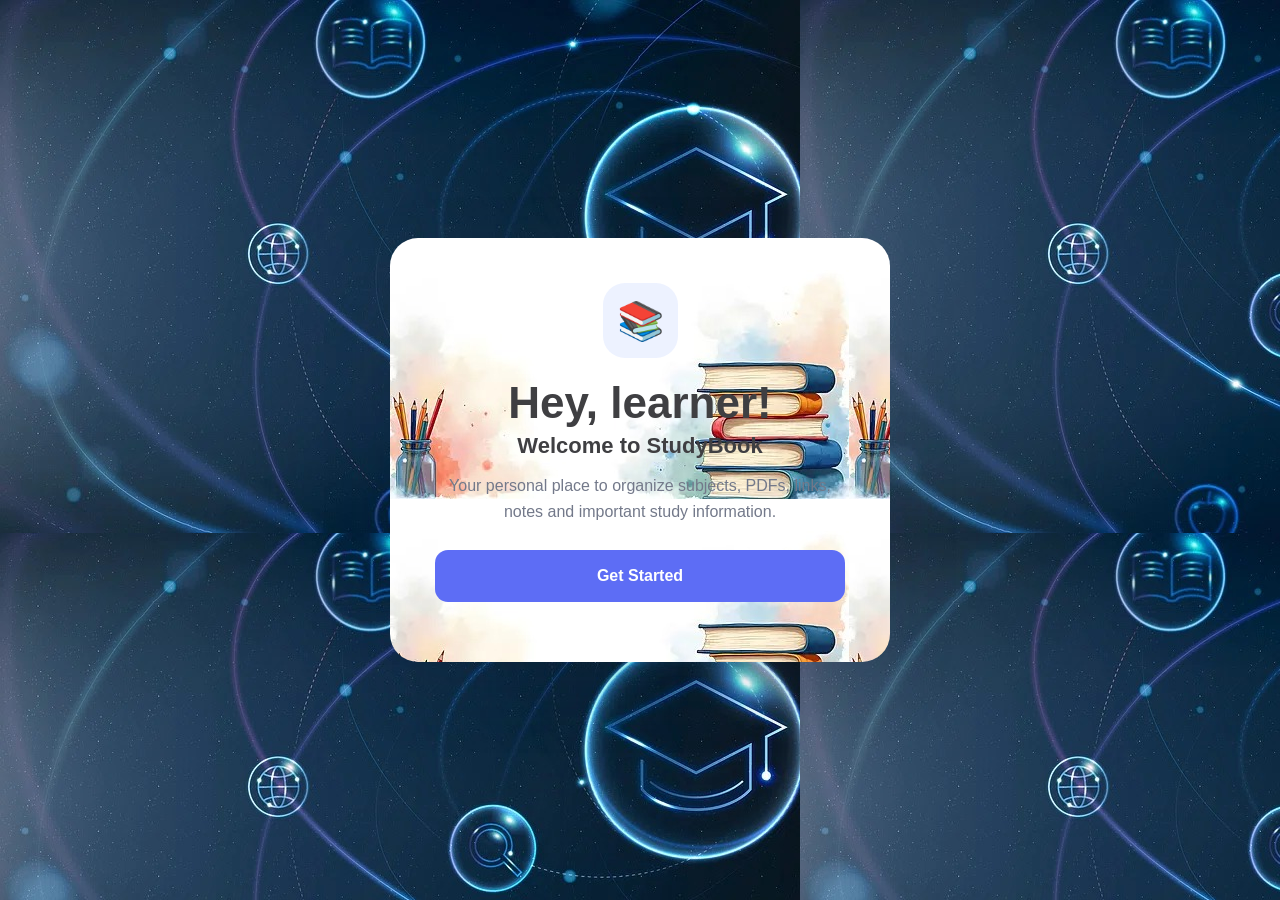
==== index.html @ 33973554 "Add files via upload" ====
<!DOCTYPE html>
<html lang="en">

<head>
    <meta charset="UTF-8">
    <meta name="viewport" content="width=device-width, initial-scale=1.0">

    <title>StudyBook</title>

    <link rel="stylesheet" href="index.css">
</head>

<body>

    <!-- =========================================================
         WELCOME SCREEN
         ========================================================= -->

    <section id="welcomeScreen" class="screen">

        <div class="welcome-card">

            <div class="welcome-logo">
                📚
            </div>

            <h1>Hey, learner!</h1>

            <h2>Welcome to StudyBook</h2>

            <p class="welcome-text">
                Your personal place to organize subjects,
                PDFs, links, notes and important study information.
            </p>

            <div id="newUserArea">

                <button class="primary-btn" onclick="createAccount()">
                    Get Started
                </button>

            </div>

            <p id="welcomeMessage" class="message"></p>

        </div>

    </section>


    <!-- =========================================================
         MAIN APPLICATION
         ========================================================= -->

    <section id="mainScreen" class="main-screen hidden">

        <!-- MOBILE TOP BAR -->

        <header class="mobile-header">

            <button
                class="mobile-menu-btn"
                onclick="toggleSidebar()">
                ☰
            </button>

            <div class="mobile-title">
                📚 StudyBook
            </div>

        </header>


        <!-- =====================================================
             SIDEBAR
             ===================================================== -->

        <aside id="sidebar" class="sidebar">

            <div class="sidebar-logo">
                <span>📚</span>
                <strong>StudyBook</strong>
            </div>

            <div class="sidebar-user">

                <div class="user-avatar">
                    👤
                </div>

            </div>


            <nav class="sidebar-menu">

                <button onclick="showDashboard()">
                    🏠
                    <span>Dashboard</span>
                </button>

                <button onclick="openAddSubject()">
                    ➕
                    <span>Add Subject</span>
                </button>

                <button onclick="openNotes()">
                    📝
                    <span>My Notes</span>
                </button>

                <button onclick="whatsappSearch()">
                    💬
                    <span>WhatsApp</span>
                </button>

                <button onclick="openSettings()">
                    ⚙️
                    <span>Settings</span>
                </button>

            </nav>


            <div class="sidebar-bottom">

                <button
                    class="exit-btn"
                    onclick="exitStudyBook()">
                    🚪
                    <span>Exit</span>
                </button>

            </div>

        </aside>


        <!-- =====================================================
             MAIN CONTENT
             ===================================================== -->

        <main class="content-area">

            <!-- TOP INFORMATION BAR -->

            <div class="topbar">

                <div class="student-heading">

                    <div class="student-photo">
                        👨‍🎓
                    </div>

                    <div>

                        <h2>
                            StudyBook
                        </h2>

                        <p>
                            Your study library
                        </p>

                    </div>

                </div>


                <div class="top-actions">

                    <button
                        class="info-top-btn"
                        onclick="openNotes()">
                        📝 Notes
                    </button>

                </div>

            </div>


            <!-- =================================================
                 DASHBOARD
                 ================================================= -->

            <div id="dashboardView">

                <div class="page-heading">

                    <div>

                        <p class="eyebrow">
                            YOUR DIGITAL LIBRARY
                        </p>

                        <h1>
                            My StudyBook
                        </h1>

                        <p>
                            Keep your subjects, PDFs, links and notes organized.
                        </p>

                    </div>

                    <button
                        class="add-subject-btn"
                        onclick="openAddSubject()">
                        + New Subject
                    </button>

                </div>


                <!-- QUICK SEARCH -->

                <div class="search-area">

                    <span>🔎</span>

                    <input
                        type="text"
                        id="subjectSearch"
                        placeholder="Search your subjects..."
                        oninput="searchSubjects()"
                    >

                </div>


                <!-- SUBJECT SHELF -->

                <section class="shelf-section">

                    <div class="section-title">

                        <h2>
                            📚 My Subjects
                        </h2>

                        <span id="subjectCount">
                            0 Subjects
                        </span>

                    </div>


                    <div
                        id="subjectShelf"
                        class="book-shelf">
                    </div>

                </section>


                <!-- EXTERNAL SEARCH -->

                <section class="external-search">

                    <div class="section-title">

                        <div>

                            <h2>
                                🔍 Find Study Materials
                            </h2>

                            <p>
                                Search Drive or WhatsApp for files and links.
                            </p>

                        </div>

                    </div>


                    <div class="external-buttons">

                        <button onclick="driveSearch()">

                            <span>📁</span>

                            Google Drive

                        </button>

                        <button onclick="localFileSearch()">

                            <span>📄</span>

                            Local PDF

                        </button>

                    </div>

                </section>

            </div>


            <!-- =================================================
                 SUBJECT VIEW
                 ================================================= -->

            <div id="subjectView" class="hidden">

                <div class="subject-view-header">

                    <button
                        class="back-btn"
                        onclick="showDashboard()">
                        ← Back
                    </button>

                    <div>

                        <p class="eyebrow">
                            STUDY MATERIAL
                        </p>

                        <h1 id="openedSubjectName">
                            Subject
                        </h1>

                        <p id="openedSubjectCode">
                            Course Code
                        </p>

                    </div>

                    <button
                        class="close-book-btn"
                        onclick="showDashboard()">
                        📕 Close Book
                    </button>

                </div>


                <div class="open-book">

                    <!-- LEFT PAGE -->

                    <div class="book-page">

                        <div class="book-page-title">
                            📚 Resources
                        </div>


                        <button
                            class="resource-option"
                            onclick="addPDF()">

                            📄

                            <span>

                                <strong>
                                    PDF
                                </strong>

                                <small>
                                    Add or search PDF
                                </small>

                            </span>

                        </button>


                        <button
                            class="resource-option"
                            onclick="addLink()">

                            🔗

                            <span>

                                <strong>
                                    Links
                                </strong>

                                <small>
                                    Save useful websites
                                </small>

                            </span>

                        </button>


                        <button
                            class="resource-option"
                            onclick="localFileSearch()">

                            📁

                            <span>

                                <strong>
                                    Local PDF
                                </strong>

                                <small>
                                    Find files on your device
                                </small>

                            </span>

                        </button>


                        <button
                            class="resource-option"
                            onclick="driveSearch()">

                            ☁️

                            <span>

                                <strong>
                                    Google Drive
                                </strong>

                                <small>
                                    Search Drive
                                </small>

                            </span>

                        </button>


                        <div
                            id="resourceList"
                            class="resource-list">
                        </div>

                    </div>


                    <!-- BOOK MIDDLE -->

                    <div class="book-spine">

                        <div>
                            STUDYBOOK
                        </div>

                    </div>


                    <!-- RIGHT PAGE -->

                    <div class="book-page">

                        <div class="book-page-title">
                            ⭐ Important
                        </div>


                        <button
                            class="resource-option"
                            onclick="addCT()">

                            📅

                            <span>

                                <strong>
                                    CT Dates
                                </strong>

                                <small>
                                    Class test dates
                                </small>

                            </span>

                        </button>


                        <button
                            class="resource-option"
                            onclick="addAssignment()">

                            📋

                            <span>

                                <strong>
                                    Assignments
                                </strong>

                                <small>
                                    Assignment deadlines
                                </small>

                            </span>

                        </button>


                        <button
                            class="resource-option"
                            onclick="addMidExam()">

                            📝

                            <span>

                                <strong>
                                    Mid Exam
                                </strong>

                                <small>
                                    Mid exam date
                                </small>

                            </span>

                        </button>


                        <button
                            class="resource-option"
                            onclick="addFinalExam()">

                            🎓

                            <span>

                                <strong>
                                    Final Exam
                                </strong>

                                <small>
                                    Final exam date
                                </small>

                            </span>

                        </button>


                        <button
                            class="resource-option"
                            onclick="addClue()">

                            💡

                            <span>

                                <strong>
                                    Clue
                                </strong>

                                <small>
                                    Important hints
                                </small>

                            </span>

                        </button>


                        <button
                            class="resource-option"
                            onclick="addAdvice()">

                            💬

                            <span>

                                <strong>
                                    Advice
                                </strong>

                                <small>
                                    Study advice
                                </small>

                            </span>

                        </button>


                        <div
                            id="importantList"
                            class="important-list">
                        </div>

                    </div>

                </div>


                <!-- SUBJECT NOTE -->

                <div class="subject-notes">

                    <div class="section-title">

                        <div>

                            <h2>
                                📝 Subject Notes
                            </h2>

                            <p>
                                Write anything important about this subject.
                            </p>

                        </div>

                        <button
                            onclick="saveSubjectNote()"
                            class="save-btn">
                            Save Note
                        </button>

                    </div>


                    <textarea
                        id="subjectNote"
                        placeholder="Write your notes here..."
                    ></textarea>

                </div>


                <!-- DELETE SUBJECT -->

                <div class="delete-subject-area">

                    <button
                        class="delete-subject-btn"
                        onclick="deleteCurrentSubject()">

                        🗑️ Delete This Subject

                    </button>

                </div>

            </div>

        </main>

    </section>


    <!-- =========================================================
         MODAL
         ========================================================= -->

    <div id="modal" class="modal hidden">

        <div class="modal-box">

            <button
                class="modal-close"
                onclick="closeModal()">
                ×
            </button>

            <div id="modalContent"></div>

        </div>

    </div>


    <script src="index.js"></script>

</body>

</html>
---- index.css ----
* {
    margin: 0;
    padding: 0;
    box-sizing: border-box;
}

html {
    scroll-behavior: smooth;
}

body {
    font-family:
        Arial,
        Helvetica,
        sans-serif;
    min-height: 100vh;
    color: #3f3f42;
    background: #f4f6fb;
}

.hidden {
    display: none !important;
}

#welcomeScreen {
    min-height: 100vh;
    display: flex;
    justify-content: center;
    align-items: center;
    padding: 30px;
    background:
        radial-gradient(
            circle at top left,
            #dce9ff,
            transparent 40%
        ),
        radial-gradient(
            circle at bottom right,
            #e9ddff,
            transparent 40%
        ),
        #f6f8ff;
    background-image: url("images/welcome_image.jpg");
}

.welcome-card {
    width: 100%;
    max-width: 500px;
    padding: 45px;
    border-radius: 28px;
    background-image: url("images/bg_image\ card4.jpg");
    box-shadow:
        0 25px 70px rgba(39, 48, 80, 0.15);
    text-align: center;
    backdrop-filter: blur(12px);
}

.welcome-logo {
    width: 75px;
    height: 75px;
    margin: auto;
    margin-bottom: 20px;
    display: flex;
    justify-content: center;
    align-items: center;
    font-size: 38px;
    border-radius: 22px;
    background: #edf2ff;
}

.welcome-card h1 {
    font-size: clamp(30px, 6vw, 44px);
    margin-bottom: 5px;
}

.welcome-card h2 {
    font-size: 22px;
    margin-bottom: 14px;
}

.welcome-text {
    color: #73798a;
    line-height: 1.6;
    margin-bottom: 25px;
}

.welcome-card input,
.welcome-card select {
    width: 100%;
    height: 52px;
    padding: 0 16px;
    margin-bottom: 12px;
    border: 1px solid #dfe3ed;
    border-radius: 13px;
    outline: none;
    font-size: 15px;
    background: #fafbfe;
    transition: 0.2s;
}

.welcome-card input:focus,
.welcome-card select:focus {
    border-color: #647cff;
    box-shadow:
        0 0 0 3px rgba(100, 124, 255, 0.1);
}

.primary-btn {
    width: 100%;
    height: 52px;
    border: none;
    border-radius: 13px;
    background: #5d6df5;
    color: white;
    font-size: 16px;
    font-weight: bold;
    cursor: pointer;
    transition: 0.2s;
}

.primary-btn:hover {
    background: #4d5de2;
    transform: translateY(-1px);
}

.google-btn {
    width: 100%;
    height: 52px;
    border: 1px solid #dfe3ed;
    border-radius: 13px;
    background: white;
    cursor: pointer;
    font-size: 15px;
    font-weight: bold;
    display: flex;
    justify-content: center;
    align-items: center;
    gap: 12px;
}

.google-icon {
    width: 25px;
    height: 25px;
    border-radius: 50%;
    display: flex;
    align-items: center;
    justify-content: center;
    font-weight: bold;
    color: #4285f4;
}

.divider {
    display: flex;
    align-items: center;
    gap: 10px;
    margin: 18px 0;
    color: #a0a5b4;
    font-size: 12px;
}

.divider::before,
.divider::after {
    content: "";
    height: 1px;
    flex: 1;
    background: #e4e6ed;
}

.text-btn {
    border: none;
    background: transparent;
    color: #596bf1;
    cursor: pointer;
    margin: 15px 0;
    font-weight: bold;
}

.danger-outline-btn {
    width: 100%;
    height: 48px;
    margin-top: 10px;
    border: 1px solid #e75a6b;
    border-radius: 12px;
    color: #d64255;
    background: transparent;
    cursor: pointer;
}

.message {
    margin-top: 15px;
    color: #d64a5d;
    font-size: 14px;
}

.small-text {
    font-size: 13px;
    color: #777d8d;
    margin-bottom: 20px;
    line-height: 1.5;
}

.back-avatar {
    font-size: 50px;
    margin-bottom: 10px;
}

.main-screen {
    min-height: 100vh;
    display: flex;
    background:
        radial-gradient(
            circle at 80% 0%,
            #e5eaff,
            transparent 35%
        ),
        #f5f7fc;
    background-image: url("images/main_bg\ card7.jpg");
}

.sidebar {
    width: 260px;
    min-width: 260px;
    min-height: 100vh;
    background: rgba(230, 227, 227, 0.94);
    border-right: 1px solid #e6e8ef;
    display: flex;
    flex-direction: column;
    padding: 25px 16px;
    position: sticky;
    top: 0;
    height: 100vh;
    z-index: 100;
}

.sidebar-logo {
    display: flex;
    align-items: center;
    gap: 10px;
    font-size: 21px;
    padding: 0 10px 25px;
}

.sidebar-logo span {
    font-size: 28px;
}

.sidebar-user {
    padding: 15px;
    background: #f4f6ff;
    border-radius: 15px;
    display: flex;
    align-items: center;
    gap: 12px;
    margin-bottom: 20px;
}

.user-avatar {
    width: 40px;
    height: 40px;
    border-radius: 50%;
    background: white;
    display: flex;
    justify-content: center;
    align-items: center;
}

.sidebar-user strong {
    display: block;
    font-size: 14px;
    margin-bottom: 3px;
}

.sidebar-user small {
    color: #7c8190;
    font-size: 11px;
}

.sidebar-menu {
    display: flex;
    flex-direction: column;
    gap: 5px;
}

.sidebar-menu button,
.exit-btn {
    width: 100%;
    border: none;
    background: transparent;
    padding: 13px 14px;
    border-radius: 12px;
    display: flex;
    align-items: center;
    gap: 13px;
    cursor: pointer;
    font-size: 14px;
    color: #5e6372;
    text-align: left;
    transition: 0.2s;
}

.sidebar-menu button:hover {
    background: #edf1ff;
    color: #4d5ee7;
}

.sidebar-bottom {
    margin-top: auto;
}

.exit-btn {
    color: #d14b5d;
    background: #fff1f3;
}

.exit-btn:hover {
    background: #ffe0e5;
}

.mobile-header {
    display: none;
}

.content-area {
    flex: 1;
    min-width: 0;
    padding: 25px 35px 50px;
    overflow: hidden;
}

.topbar {
    min-height: 70px;
    display: flex;
    justify-content: space-between;
    align-items: center;
    gap: 20px;
    margin-bottom: 35px;
}

.student-heading {
    display: flex;
    align-items: center;
    gap: 12px;
}

.student-photo {
    width: 48px;
    height: 48px;
    border-radius: 15px;
    display: flex;
    justify-content: center;
    align-items: center;
    background: white;
    box-shadow:
        0 8px 20px rgba(35, 43, 65, 0.08);
}

.student-heading h2 {
    font-size: 18px;
    margin-bottom: 4px;
    color: #181833;
}

.student-heading p {
    color: #222738;
    font-size: 13px;
}

.top-actions {
    display: flex;
    gap: 8px;
}

.info-top-btn {
    border: 1px solid #151924;
    background: white;
    padding: 10px 14px;
    border-radius: 10px;
    cursor: pointer;
    font-size: 13px;
}

.page-heading {
    display: flex;
    justify-content: space-between;
    align-items: center;
    gap: 20px;
    margin-bottom: 25px;
}

.eyebrow {
    font-size: 11px;
    font-weight: bold;
    letter-spacing: 2px;
    color: #6878ee;
    margin-bottom: 7px;
}

.page-heading h1 {
    font-size: clamp(30px, 4vw, 45px);
    margin-bottom: 8px;
    color: #161a27;
}

.page-heading p {
    color: #0e1320;
    line-height: 1.5;
}

.add-subject-btn {
    border: none;
    background: #5362e7;
    color: white;
    padding: 13px 20px;
    border-radius: 12px;
    font-weight: bold;
    cursor: pointer;
    white-space: nowrap;
}

.search-area {
    background: white;
    border: 1px solid #e5e8f0;
    border-radius: 15px;
    padding: 0 17px;
    height: 52px;
    display: flex;
    align-items: center;
    gap: 10px;
    margin-bottom: 35px;
    box-shadow:
        0 5px 20px rgba(40, 45, 65, 0.04);
}

.search-area input {
    border: none;
    outline: none;
    width: 100%;
    height: 100%;
    font-size: 14px;
}

.section-title {
    display: flex;
    justify-content: space-between;
    align-items: center;
    gap: 15px;
    margin-bottom: 20px;
}

.section-title h2 {
    font-size: 20px;
    margin-bottom: 4px;
    color: #0e1320;
}

.section-title p {
    color: #858a99;
    font-size: 13px;
}

.section-title > span {
    font-size: 12px;
    color: #23252e;
}

.book-shelf {
    display: grid;
    grid-template-columns:
        repeat(
            auto-fill,
            minmax(180px, 1fr)
        );
    gap: 22px;
    padding-bottom: 30px;
}

.book-wrapper {
    min-width: 0;
    position: relative;
}

.book {
    width: 100%;
    min-height: 250px;
    border-radius: 8px 15px 15px 8px;
    background:
        linear-gradient(
            90deg,
            #4d5bda 0%,
            #6474f5 7%,
            #6978f5 100%
        );
    color: white;
    padding: 25px 18px;
    box-shadow:
        8px 10px 0 #dfe2f2,
        12px 18px 25px rgba(35, 43, 75, 0.15);
    position: relative;
    overflow: hidden;
    transition:
        transform 0.25s,
        box-shadow 0.25s;
    cursor: pointer;
}

.book:hover {
    transform: translateY(-8px);
    box-shadow:
        8px 10px 0 #dfe2f2,
        12px 25px 35px rgba(35, 43, 75, 0.22);
}

.book::before {
    content: "";
    position: absolute;
    left: 12px;
    top: 0;
    bottom: 0;
    width: 2px;
    background: rgba(255, 255, 255, 0.25);
}

.book-title {
    writing-mode: horizontal-tb;
    transform: none;
    text-orientation: mixed;
    font-size: 21px;
    font-weight: bold;
    line-height: 1.3;
    margin-bottom: 15px;
    word-break: break-word;
}

.book-code {
    font-size: 12px;
    opacity: 0.8;
    margin-bottom: 20px;
}

.book-decoration {
    position: absolute;
    bottom: 15px;
    right: 15px;
    font-size: 55px;
    opacity: 0.12;
}

.book-open {
    position: absolute;
    left: 18px;
    bottom: 15px;
    font-size: 11px;
    font-weight: bold;
    background: rgba(255,255,255,0.15);
    padding: 7px 10px;
    border-radius: 7px;
}

.book-delete {
    position: absolute;
    top: 10px;
    right: 10px;
    border: none;
    width: 30px;
    height: 30px;
    border-radius: 8px;
    background: rgba(0,0,0,0.12);
    color: white;
    cursor: pointer;
    z-index: 3;
}

.empty-shelf {
    grid-column: 1 / -1;
    min-height: 250px;
    display: flex;
    flex-direction: column;
    justify-content: center;
    align-items: center;
    text-align: center;
    background: rgb(235, 234, 234);
    border: 2px dashed #dfe3ef;
    border-radius: 20px;
    padding: 30px;
    color: #343844;
}

.empty-shelf-icon {
    font-size: 50px;
    margin-bottom: 15px;
}

.external-search {
    margin-top: 20px;
    padding: 25px;
    background: white;
    border-radius: 20px;
    border: 1px solid #e6e8ef;
    box-shadow:
        0 8px 25px rgba(40, 45, 65, 0.04);
}

.external-buttons {
    display: grid;
    grid-template-columns:
        repeat(
            4,
            minmax(0, 1fr)
        );
    gap: 12px;
}

.external-buttons button {
    min-height: 80px;
    border: 1px solid #e3e6ef;
    background: #fafbfc;
    border-radius: 14px;
    cursor: pointer;
    font-weight: bold;
    color: #252831;
    transition: 0.2s;
}

.external-buttons button:hover {
    border-color: #6978ef;
    color: #5262e9;
    transform: translateY(-2px);
}

.external-buttons span {
    display: block;
    font-size: 24px;
    margin-bottom: 6px;
}

.subject-view-header {
    display: grid;
    grid-template-columns:
        auto 1fr auto;
    align-items: center;
    gap: 20px;
    margin-bottom: 25px;
}

.back-btn {
    border: 1px solid #dfe2eb;
    background: white;
    padding: 10px 15px;
    border-radius: 10px;
    cursor: pointer;
}

.subject-view-header h1 {
    font-size: clamp(28px, 4vw, 40px);
    margin-bottom: 5px;
}

.subject-view-header p {
    color: #20232e;
    font-size: 13px;
}

.close-book-btn {
    border: none;
    background: #5d6df5;
    color: white;
    padding: 12px 17px;
    border-radius: 10px;
    cursor: pointer;
    font-weight: bold;
}

.open-book {
    display: grid;
    grid-template-columns:
        minmax(0, 1fr)
        34px
        minmax(0, 1fr);
    min-height: 520px;
    background: #d5d0c4;
    padding: 15px;
    border-radius: 12px;
    box-shadow:
        0 20px 45px rgba(40, 40, 45, 0.15);
}

.book-page {
    background:
        repeating-linear-gradient(
            to bottom,
            #fffdf6 0px,
            #fffdf6 29px,
            #e6e2d7 30px
        );
    padding: 30px;
    min-width: 0;
    overflow: hidden;
}

.book-page:first-child {
    border-radius: 8px 0 0 8px;
}

.book-page:last-child {
    border-radius: 0 8px 8px 0;
}

.book-spine {
    background:
        linear-gradient(
            90deg,
            #c7c0b0,
            #ede7d8,
            #c3bbaa
        );
    display: flex;
    justify-content: center;
    align-items: center;
    writing-mode: vertical-rl;
    letter-spacing: 3px;
    font-size: 10px;
    color: #8a8172;
}

.book-page-title {
    font-size: 21px;
    font-weight: bold;
    margin-bottom: 20px;
    padding-bottom: 10px;
    border-bottom: 1px solid #d9d4c7;
}

.resource-option {
    width: 100%;
    display: flex;
    align-items: center;
    gap: 13px;
    border: none;
    background: rgba(255,255,255,0.65);
    padding: 12px;
    border-radius: 10px;
    margin-bottom: 9px;
    cursor: pointer;
    text-align: left;
    transition: 0.2s;
}

.resource-option:hover {
    background: white;
    transform: translateX(3px);
}

.resource-option > span {
    display: flex;
    flex-direction: column;
    min-width: 0;
}

.resource-option strong {
    font-size: 13px;
    color: #242730;
}

.resource-option small {
    color: #888477;
    margin-top: 2px;
    font-size: 10px;
}

.resource-list,
.important-list {
    margin-top: 15px;
}

.resource-item {
    padding: 11px;
    background: rgba(255,255,255,0.7);
    border-radius: 9px;
    margin-bottom: 8px;
    font-size: 12px;
    border-left: 3px solid #6978ee;
}

.resource-item strong {
    display: block;
    margin-bottom: 4px;
    word-break: break-word;
}

.resource-item a {
    color: #5265df;
    word-break: break-all;
}

.resource-delete {
    float: right;
    border: none;
    background: transparent;
    cursor: pointer;
    color: #c2404d;
}

.subject-notes {
    margin-top: 25px;
    background: white;
    border-radius: 20px;
    padding: 25px;
    border: 1px solid #e5e8f0;
}

.subject-notes textarea {
    width: 100%;
    min-height: 180px;
    resize: vertical;
    border: 1px solid #e1e4ed;
    border-radius: 12px;
    padding: 15px;
    outline: none;
    font-family: inherit;
    line-height: 1.6;
}

.subject-notes textarea:focus {
    border-color: #6474ef;
}

.save-btn {
    border: none;
    background: #5d6df5;
    color: white;
    padding: 10px 15px;
    border-radius: 9px;
    cursor: pointer;
}

.delete-subject-area {
    display: flex;
    justify-content: center;
    padding: 25px 0;
}

.delete-subject-btn {
    border: 1px solid #e45d6b;
    color: #d8495a;
    background: #fff5f6;
    padding: 11px 18px;
    border-radius: 10px;
    cursor: pointer;
    font-weight: bold;
}

.modal {
    position: fixed;
    inset: 0;
    background: rgba(20, 25, 40, 0.5);
    display: flex;
    align-items: center;
    justify-content: center;
    padding: 20px;
    z-index: 1000;
}

.modal-box {
    width: 100%;
    max-width: 500px;
    max-height: 90vh;
    overflow-y: auto;
    background: white;
    border-radius: 20px;
    padding: 30px;
    position: relative;
    box-shadow:
        0 25px 70px rgba(0,0,0,0.25);
}

.modal-close {
    position: absolute;
    right: 15px;
    top: 12px;
    width: 32px;
    height: 32px;
    border: none;
    background: #f1f2f6;
    border-radius: 50%;
    font-size: 20px;
    cursor: pointer;
}

.modal-box h2 {
    margin-bottom: 20px;
}

.modal-box input,
.modal-box textarea,
.modal-box select {
    width: 100%;
    padding: 12px;
    border: 1px solid #dfe2eb;
    border-radius: 10px;
    margin-bottom: 12px;
    outline: none;
    font-family: inherit;
}

.modal-box textarea {
    min-height: 130px;
    resize: vertical;
}

.modal-action {
    width: 100%;
    border: none;
    background: #5d6df5;
    color: white;
    padding: 13px;
    border-radius: 10px;
    cursor: pointer;
    font-weight: bold;
}

.modal-danger {
    width: 100%;
    border: none;
    background: #df5665;
    color: white;
    padding: 13px;
    border-radius: 10px;
    cursor: pointer;
    font-weight: bold;
    margin-top: 8px;
}

@media (max-width: 1000px) {

    .sidebar {
        width: 220px;
        min-width: 220px;
    }

    .content-area {
        padding: 22px;
    }

    .external-buttons {
        grid-template-columns:
            repeat(2, 1fr);
    }

    .book-shelf {
        grid-template-columns:
            repeat(
                auto-fill,
                minmax(160px, 1fr)
            );
    }
}

@media (max-width: 760px) {

    #welcomeScreen {
        padding: 15px;
        align-items: flex-start;
        padding-top: 30px;
        overflow-y: auto;
    }

    .welcome-card {
        padding: 30px 20px;
        border-radius: 22px;
    }

    .mobile-header {
        position: fixed;
        top: 0;
        left: 0;
        right: 0;
        height: 62px;
        display: flex;
        align-items: center;
        gap: 15px;
        padding: 0 15px;
        background: white;
        border-bottom: 1px solid #e5e7ed;
        z-index: 90;
    }

    .mobile-menu-btn {
        width: 40px;
        height: 40px;
        border: none;
        background: #f0f2ff;
        border-radius: 10px;
        font-size: 20px;
        cursor: pointer;
    }

    .mobile-title {
        font-weight: bold;
        font-size: 18px;
    }

    .sidebar {
        position: fixed;
        left: -280px;
        top: 0;
        bottom: 0;
        width: 270px;
        min-width: 270px;
        transition: 0.3s;
        box-shadow:
            10px 0 35px rgba(20, 25, 40, 0.15);
    }

    .sidebar.open {
        left: 0;
    }

    .main-screen {
        display: block;
    }

    .content-area {
        padding: 82px 15px 35px;
        width: 100%;
    }

    .topbar {
        margin-bottom: 25px;
    }

    .top-actions {
        display: none;
    }

    .page-heading {
        flex-direction: column;
        align-items: stretch;
    }

    .add-subject-btn {
        width: 100%;
    }

    .book-shelf {
        grid-template-columns:
            repeat(
                2,
                minmax(0, 1fr)
            );
        gap: 14px;
    }

    .book {
        min-height: 210px;
        padding: 20px 15px;
    }

    .book-title {
        font-size: 17px;
    }

    .book-code {
        font-size: 10px;
    }

    .external-search {
        padding: 18px;
    }

    .external-buttons {
        grid-template-columns:
            repeat(2, 1fr);
        gap: 8px;
    }

    .external-buttons button {
        min-height: 70px;
    }

    .subject-view-header {
        grid-template-columns:
            1fr;
        align-items: stretch;
    }

    .back-btn,
    .close-book-btn {
        width: 100%;
    }

    .open-book {
        grid-template-columns:
            1fr;
        padding: 8px;
    }

    .book-page {
        padding: 20px;
        border-radius: 8px !important;
    }

    .book-spine {
        display: none;
    }

    .subject-notes {
        padding: 18px;
    }
}

@media (max-width: 420px) {

    .book-shelf {
        grid-template-columns:
            1fr 1fr;
    }

    .book {
        min-height: 190px;
        padding: 17px 12px;
    }

    .book-title {
        font-size: 15px;
    }

    .book-open {
        left: 12px;
        bottom: 10px;
    }

    .book-decoration {
        font-size: 40px;
    }

    .external-buttons {
        grid-template-columns:
            1fr;
    }

    .student-heading h2 {
        font-size: 16px;
    }
}
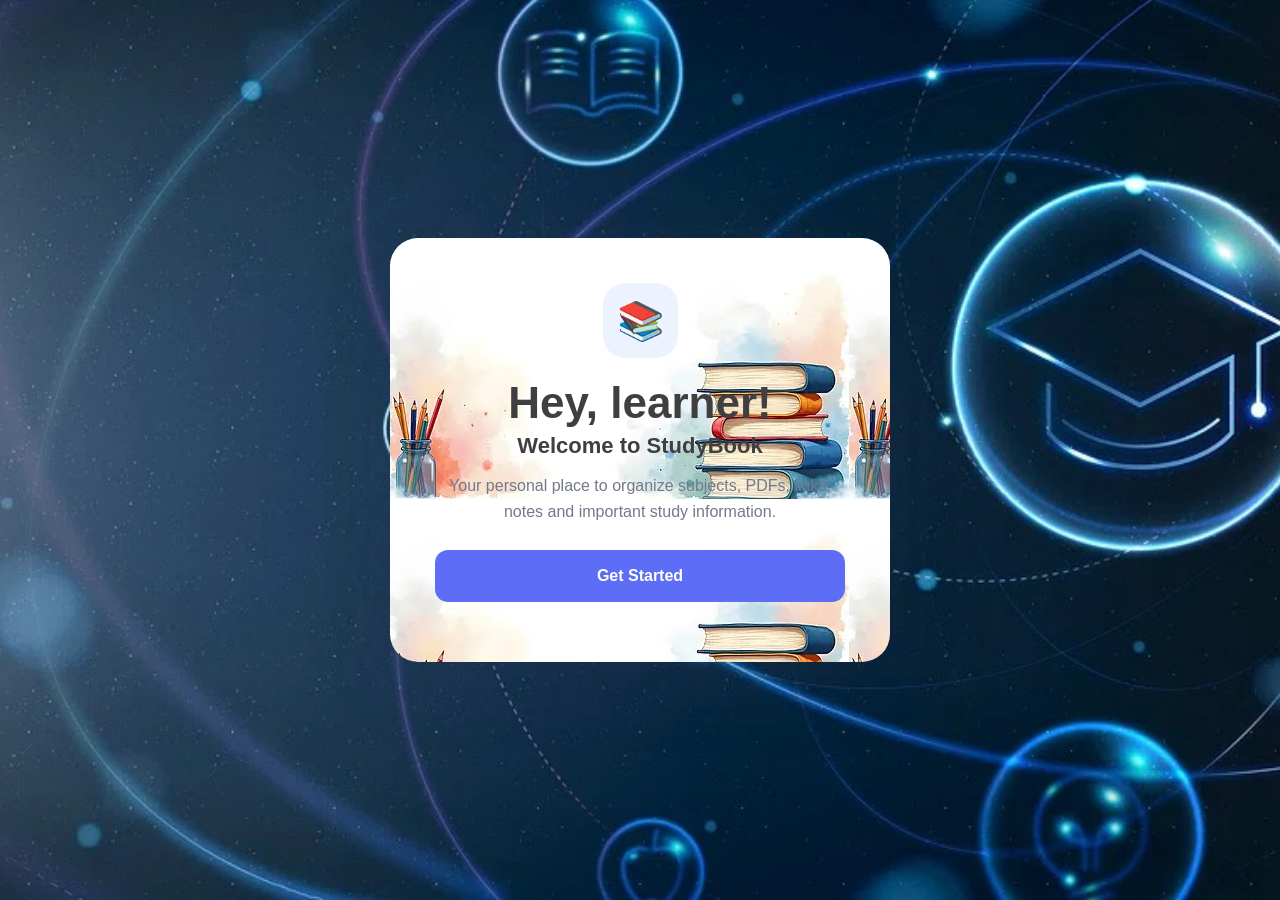
==== commit 38931d96: "Update index.html" ====
--- a/index.html
+++ b/index.html
@@ -80,6 +80,12 @@
             <div class="sidebar-logo">
                 <span>📚</span>
                 <strong>StudyBook</strong>
+                <button
+                    class="sidebar-back-btn"
+                    onclick="closeSidebarOnMobile()"
+                    aria-label="Close menu">
+                    ←
+                </button>
             </div>
 
             <div class="sidebar-user">
@@ -253,6 +259,41 @@
                 </section>
 
 
+                <!-- STUDY PLANNER -->
+
+                <section class="study-planner">
+
+                    <div class="section-title">
+                        <div>
+                            <h2>📅 Study Calendar & Notes</h2>
+                            <p>Save an important date and write a note for that day.</p>
+                        </div>
+                    </div>
+
+                    <div class="planner-form">
+                        <input
+                            type="date"
+                            id="plannerDate"
+                            aria-label="Important date">
+
+                        <input
+                            type="text"
+                            id="plannerNote"
+                            placeholder="Note of this day..."
+                            maxlength="200">
+
+                        <button
+                            class="planner-save-btn"
+                            onclick="saveStudyDay()">
+                            💾 Save Day
+                        </button>
+                    </div>
+
+                    <div id="studyDayList" class="study-day-list"></div>
+
+                </section>
+
+
                 <!-- EXTERNAL SEARCH -->
 
                 <section class="external-search">
@@ -329,11 +370,6 @@
 
                     </div>
 
-                    <button
-                        class="close-book-btn"
-                        onclick="showDashboard()">
-                        📕 Close Book
-                    </button>
 
                 </div>
 
@@ -647,6 +683,10 @@
                 </div>
 
             </div>
+
+            <footer class="studybook-footer">
+                Made by Nazmus Sakib Hira.
+            </footer>
 
         </main>
 
@@ -674,8 +714,9 @@
     </div>
 
 
+    <!-- PDF.js: used by the built-in mobile PDF reader -->
     <script src="index.js"></script>
 
 </body>
 
-</html>+</html>
--- a/index.css
+++ b/index.css
@@ -23,25 +23,21 @@
 }
 
 #welcomeScreen {
+    width: 100%;
     min-height: 100vh;
+    min-height: 100svh;
     display: flex;
     justify-content: center;
     align-items: center;
-    padding: 30px;
-    background:
-        radial-gradient(
-            circle at top left,
-            #dce9ff,
-            transparent 40%
-        ),
-        radial-gradient(
-            circle at bottom right,
-            #e9ddff,
-            transparent 40%
-        ),
-        #f6f8ff;
+    padding: clamp(16px, 4vw, 40px);
+    background-color: #f6f8ff;
     background-image: url("images/welcome_image.jpg");
-}
+    background-position: center center;
+    background-repeat: no-repeat;
+    background-size: cover;
+    overflow: auto;
+}
+
 
 .welcome-card {
     width: 100%;
@@ -503,6 +499,28 @@
     cursor: pointer;
 }
 
+/* =========================================================
+   SUBJECT BOOK COLORS
+   ========================================================= */
+.book-wrapper:nth-child(6n+1) .book {
+    background: linear-gradient(135deg, #4f46e5, #7c3aed);
+}
+.book-wrapper:nth-child(6n+2) .book {
+    background: linear-gradient(135deg, #0891b2, #2563eb);
+}
+.book-wrapper:nth-child(6n+3) .book {
+    background: linear-gradient(135deg, #059669, #0d9488);
+}
+.book-wrapper:nth-child(6n+4) .book {
+    background: linear-gradient(135deg, #ea580c, #e11d48);
+}
+.book-wrapper:nth-child(6n+5) .book {
+    background: linear-gradient(135deg, #db2777, #9333ea);
+}
+.book-wrapper:nth-child(6n) .book {
+    background: linear-gradient(135deg, #ca8a04, #d97706);
+}
+
 .book:hover {
     transform: translateY(-8px);
     box-shadow:
@@ -660,15 +678,6 @@
     font-size: 13px;
 }
 
-.close-book-btn {
-    border: none;
-    background: #5d6df5;
-    color: white;
-    padding: 12px 17px;
-    border-radius: 10px;
-    cursor: pointer;
-    font-weight: bold;
-}
 
 .open-book {
     display: grid;
@@ -958,14 +967,24 @@
 @media (max-width: 760px) {
 
     #welcomeScreen {
-        padding: 15px;
-        align-items: flex-start;
-        padding-top: 30px;
-        overflow-y: auto;
+        width: 100%;
+        min-height: 100vh;
+        min-height: 100svh;
+        height: auto;
+        box-sizing: border-box;
+        padding: 16px 12px;
+        align-items: center;
+        justify-content: center;
+        overflow: auto;
+        background-size: cover;
+        background-position: center;
     }
 
     .welcome-card {
-        padding: 30px 20px;
+        width: min(100%, 430px);
+        box-sizing: border-box;
+        padding: 28px 20px;
+        margin: auto;
         border-radius: 22px;
     }
 
@@ -1141,4 +1160,1411 @@
     .student-heading h2 {
         font-size: 16px;
     }
-}+}
+
+/* =========================================================
+   STUDY CALENDAR / NOTE OF THIS DAY
+   ========================================================= */
+
+.study-planner {
+    margin-top: 28px;
+    padding: 20px;
+    background: rgba(255,255,255,0.88);
+    border: 1px solid #e5e7ed;
+    border-radius: 16px;
+    box-shadow: 0 8px 25px rgba(20,25,40,0.06);
+}
+
+.planner-form {
+    display: grid;
+    grid-template-columns: 180px 1fr auto;
+    gap: 10px;
+    margin-top: 15px;
+}
+
+.planner-form input {
+    width: 100%;
+    box-sizing: border-box;
+    border: 1px solid #dfe3ee;
+    border-radius: 10px;
+    padding: 12px;
+    background: white;
+    font: inherit;
+}
+
+.planner-save-btn {
+    border: none;
+    border-radius: 10px;
+    padding: 12px 15px;
+    background: #5d6df5;
+    color: white;
+    font-weight: 700;
+    cursor: pointer;
+}
+
+.study-day-list {
+    margin-top: 12px;
+    display: grid;
+    gap: 8px;
+}
+
+.study-day-item {
+    display: flex;
+    align-items: center;
+    justify-content: space-between;
+    gap: 12px;
+    padding: 11px 12px;
+    border-radius: 11px;
+    background: #f7f8fc;
+}
+
+.study-day-info {
+    display: grid;
+    gap: 3px;
+    min-width: 0;
+}
+
+.study-day-info strong {
+    font-size: 13px;
+}
+
+.study-day-info span {
+    color: #666;
+    font-size: 12px;
+    overflow-wrap: anywhere;
+}
+
+.study-day-delete {
+    border: none;
+    background: transparent;
+    color: #c44;
+    font-size: 20px;
+    cursor: pointer;
+}
+
+.studybook-footer {
+    text-align: center;
+    padding: 20px 10px 8px;
+    color: #888;
+    font-size: 12px;
+}
+
+.sidebar-logo {
+    position: relative;
+}
+
+.sidebar-back-btn {
+    display: none;
+    margin-left: auto;
+    width: 36px;
+    height: 36px;
+    border: none;
+    border-radius: 9px;
+    background: #f0f2ff;
+    font-size: 21px;
+    cursor: pointer;
+}
+
+@media (max-width: 760px) {
+    .sidebar-back-btn {
+        display: block;
+    }
+
+    .planner-form {
+        grid-template-columns: 1fr;
+    }
+
+    .planner-save-btn {
+        width: 100%;
+    }
+
+    .study-planner {
+        padding: 15px;
+    }
+}
+
+/* =========================================================
+   STUDY CALENDAR / NOTE OF THIS DAY
+   ========================================================= */
+
+.study-planner {
+    margin-top: 28px;
+    padding: 20px;
+    background: rgba(255,255,255,0.88);
+    border: 1px solid #e5e7ed;
+    border-radius: 16px;
+    box-shadow: 0 8px 25px rgba(20,25,40,0.06);
+}
+
+.planner-form {
+    display: grid;
+    grid-template-columns: 180px 1fr auto;
+    gap: 10px;
+    margin-top: 15px;
+}
+
+.planner-form input {
+    width: 100%;
+    box-sizing: border-box;
+    border: 1px solid #dfe3ee;
+    border-radius: 10px;
+    padding: 12px;
+    background: white;
+    font: inherit;
+}
+
+.planner-save-btn {
+    border: none;
+    border-radius: 10px;
+    padding: 12px 15px;
+    background: #5d6df5;
+    color: white;
+    font-weight: 700;
+    cursor: pointer;
+}
+
+.study-day-list {
+    margin-top: 12px;
+    display: grid;
+    gap: 8px;
+}
+
+.study-day-item {
+    display: flex;
+    align-items: center;
+    justify-content: space-between;
+    gap: 12px;
+    padding: 11px 12px;
+    border-radius: 11px;
+    background: #f7f8fc;
+}
+
+.study-day-info {
+    display: grid;
+    gap: 3px;
+    min-width: 0;
+}
+
+.study-day-info strong { font-size: 13px; }
+.study-day-info span { color: #666; font-size: 12px; overflow-wrap: anywhere; }
+
+.study-day-delete {
+    border: none;
+    background: transparent;
+    color: #c44;
+    font-size: 20px;
+    cursor: pointer;
+}
+
+.studybook-footer {
+    text-align: center;
+    padding: 20px 10px 8px;
+    color: #888;
+    font-size: 12px;
+}
+
+.sidebar-logo { position: relative; }
+
+.sidebar-back-btn {
+    display: none;
+    margin-left: auto;
+    width: 36px;
+    height: 36px;
+    border: none;
+    border-radius: 9px;
+    background: #f0f2ff;
+    font-size: 21px;
+    cursor: pointer;
+}
+
+@media (max-width: 760px) {
+    .sidebar-back-btn { display: block; }
+    .planner-form { grid-template-columns: 1fr; }
+    .planner-save-btn { width: 100%; }
+    .study-planner { padding: 15px; }
+}
+
+.study-planner { margin-top:28px; padding:20px; background:rgba(255,255,255,.88); border:1px solid #e5e7ed; border-radius:16px; box-shadow:0 8px 25px rgba(20,25,40,.06); }
+.planner-form { display:grid; grid-template-columns:180px 1fr auto; gap:10px; margin-top:15px; }
+.planner-form input { width:100%; box-sizing:border-box; border:1px solid #dfe3ee; border-radius:10px; padding:12px; background:white; font:inherit; }
+.planner-save-btn { border:none; border-radius:10px; padding:12px 15px; background:#5d6df5; color:white; font-weight:700; cursor:pointer; }
+.study-day-list { margin-top:12px; display:grid; gap:8px; }
+.study-day-item { display:flex; align-items:center; justify-content:space-between; gap:12px; padding:11px 12px; border-radius:11px; background:#f7f8fc; }
+.study-day-info { display:grid; gap:3px; min-width:0; }
+.study-day-info strong { font-size:13px; }
+.study-day-info span { color:#666; font-size:12px; overflow-wrap:anywhere; }
+.study-day-delete { border:none; background:transparent; color:#c44; font-size:20px; cursor:pointer; }
+.studybook-footer { text-align:center; padding:20px 10px 8px; color:#888; font-size:12px; }
+.sidebar-logo { position:relative; }
+.sidebar-back-btn { display:none; margin-left:auto; width:36px; height:36px; border:none; border-radius:9px; background:#f0f2ff; font-size:21px; cursor:pointer; }
+@media (max-width:760px) { .sidebar-back-btn{display:block;} .planner-form{grid-template-columns:1fr;} .planner-save-btn{width:100%;} .study-planner{padding:15px;} }
+
+/* =========================================================
+   FULL-SCREEN PDF VIEWER
+   ========================================================= */
+.pdf-fullscreen-panel {
+    width: 100%;
+    height: 100%;
+    min-height: 85vh;
+    display: flex;
+    flex-direction: column;
+    box-sizing: border-box;
+}
+
+.pdf-toolbar {
+    flex: 0 0 auto;
+    display: flex;
+    align-items: center;
+    justify-content: space-between;
+    gap: 12px;
+    padding: 8px 0 12px;
+}
+
+.pdf-title {
+    min-width: 0;
+    overflow: hidden;
+    text-overflow: ellipsis;
+    white-space: nowrap;
+}
+
+.pdf-toolbar-actions {
+    display: flex;
+    align-items: center;
+    gap: 8px;
+    flex-wrap: wrap;
+    justify-content: flex-end;
+}
+
+.pdf-fullscreen-frame {
+    flex: 1 1 auto;
+    width: 100%;
+    min-height: 0;
+    height: calc(100vh - 100px);
+    border: 0;
+    border-radius: 10px;
+    background: #fff;
+}
+
+.pdf-mobile-actions {
+    flex: 1;
+    display: flex;
+    flex-direction: column;
+    justify-content: center;
+    gap: 14px;
+    max-width: 520px;
+    width: 100%;
+    margin: 0 auto;
+}
+
+.pdf-main-action {
+    width: 100%;
+    min-height: 52px;
+    font-size: 15px;
+}
+
+@media (max-width: 760px) {
+    .pdf-fullscreen-panel {
+        min-height: 100dvh;
+    }
+
+    .pdf-toolbar {
+        padding: 6px 0 10px;
+    }
+
+    .pdf-toolbar-actions .modal-action {
+        width: auto;
+    }
+
+    .pdf-fullscreen-frame {
+        height: calc(100dvh - 70px);
+        border-radius: 6px;
+    }
+}
+
+/* =========================================================
+   TRUE FULL-SCREEN PDF MODAL
+   ========================================================= */
+.modal.pdf-viewer-modal {
+    padding: 0;
+    background: #111827;
+    align-items: stretch;
+    justify-content: stretch;
+}
+
+.modal.pdf-viewer-modal .modal-box {
+    width: 100%;
+    max-width: none;
+    max-height: none;
+    height: 100dvh;
+    min-height: 100vh;
+    border-radius: 0;
+    padding: 14px;
+    overflow: hidden;
+    box-sizing: border-box;
+}
+
+.pdf-app-note {
+    margin: 0;
+    padding: 0 8px;
+    color: #6b7280;
+    font-size: 12px;
+    line-height: 1.55;
+    text-align: center;
+}
+
+@media (max-width:760px) {
+    .modal.pdf-viewer-modal .modal-box {
+        padding: 10px;
+    }
+
+    .pdf-fullscreen-panel {
+        min-height: calc(100dvh - 20px);
+    }
+}
+
+
+/* Mobile PDF.js reader */
+.mobile-pdf-reader {
+    flex: 1 1 auto;
+    min-height: 0;
+    overflow-y: auto;
+    overflow-x: hidden;
+    background: #e5e7eb;
+    padding: 8px;
+    -webkit-overflow-scrolling: touch;
+}
+.mobile-pdf-page {
+    width: fit-content;
+    max-width: 100%;
+    margin: 0 auto 14px;
+    background: white;
+    box-shadow: 0 2px 10px rgba(0,0,0,.16);
+}
+.mobile-pdf-page-number {
+    padding: 6px 8px;
+    background: #f8fafc;
+    color: #64748b;
+    font-size: 11px;
+    text-align: center;
+}
+.mobile-pdf-canvas {
+    display: block;
+    max-width: 100%;
+    height: auto;
+}
+.pdf-loading, .pdf-error {
+    min-height: 200px;
+    display: grid;
+    place-items: center;
+    align-content: center;
+    gap: 12px;
+    color: #475569;
+    text-align: center;
+    padding: 20px;
+}
+
+
+/* =========================================================
+   FINAL PDF VIEWER LAYOUT FIX
+   ========================================================= */
+.modal.pdf-viewer-modal {
+    position: fixed;
+    inset: 0;
+    width: 100%;
+    height: 100%;
+    min-height: 100%;
+    padding: 0;
+    margin: 0;
+    overflow: hidden;
+    align-items: stretch;
+    justify-content: stretch;
+    background: #111827;
+}
+
+.modal.pdf-viewer-modal .modal-box {
+    position: fixed;
+    inset: 0;
+    width: 100%;
+    height: 100%;
+    min-height: 100%;
+    max-width: none;
+    max-height: none;
+    margin: 0;
+    padding: 0;
+    border-radius: 0;
+    overflow: hidden;
+    display: flex;
+    flex-direction: column;
+    box-sizing: border-box;
+}
+
+.modal.pdf-viewer-modal .modal-close {
+    display: none;
+}
+
+.pdf-fullscreen-panel {
+    width: 100%;
+    height: 100%;
+    min-height: 0;
+    display: flex;
+    flex-direction: column;
+    overflow: hidden;
+    box-sizing: border-box;
+    padding: env(safe-area-inset-top) 10px env(safe-area-inset-bottom);
+}
+
+.pdf-toolbar {
+    flex: 0 0 auto;
+    min-height: 50px;
+    padding: 8px 0;
+    box-sizing: border-box;
+    background: #111827;
+    color: white;
+    z-index: 2;
+}
+
+.pdf-toolbar .modal-action,
+.pdf-toolbar .back-btn {
+    min-height: 38px;
+    white-space: nowrap;
+}
+
+.pdf-title {
+    color: white;
+}
+
+.mobile-pdf-reader {
+    flex: 1 1 auto;
+    min-height: 0;
+    height: auto;
+    overflow-y: auto;
+    overflow-x: hidden;
+    -webkit-overflow-scrolling: touch;
+    overscroll-behavior: contain;
+    background: #d1d5db;
+    padding: 10px 8px 24px;
+    box-sizing: border-box;
+}
+
+.mobile-pdf-page {
+    width: fit-content;
+    max-width: 100%;
+    margin: 0 auto 14px;
+    background: white;
+    box-shadow: 0 2px 10px rgba(0,0,0,.18);
+}
+
+.mobile-pdf-canvas {
+    display: block;
+    max-width: 100%;
+    height: auto;
+}
+
+@media (max-width: 760px) {
+    .pdf-toolbar {
+        flex-direction: column;
+        align-items: stretch;
+        gap: 7px;
+        padding: 7px 0;
+    }
+
+    .pdf-title {
+        display: block;
+        max-width: 100%;
+        padding: 0 4px;
+    }
+
+    .pdf-toolbar-actions {
+        width: 100%;
+        display: grid;
+        grid-template-columns: repeat(2, minmax(0, 1fr));
+        gap: 6px;
+    }
+
+    .pdf-toolbar-actions .modal-action,
+    .pdf-toolbar-actions .back-btn {
+        width: 100%;
+        min-width: 0;
+        font-size: 13px;
+        padding: 9px 7px;
+    }
+
+    .mobile-pdf-reader {
+        padding: 7px 4px 20px;
+    }
+}
+
+/* Desktop native PDF viewer: let the browser render the PDF without
+   PDF.js canvas work, which prevents large PDFs from freezing the PC. */
+.desktop-pdf-frame {
+    display: block;
+    width: 100%;
+    height: 100%;
+    min-height: 0;
+    border: 0;
+    background: #ffffff;
+    min-width: 100%;
+    box-sizing: border-box;
+}
+
+@media (min-width: 761px) {
+    .modal.pdf-viewer-modal .modal-box {
+        top: 0;
+        left: 0;
+        right: 0;
+        bottom: 0;
+        transform: none;
+    }
+
+    .pdf-fullscreen-panel {
+        padding: 0 6px;
+    }
+
+    .pdf-toolbar {
+        position: relative;
+        top: 0;
+        flex: 0 0 auto;
+    }
+
+    .mobile-pdf-reader {
+        position: relative;
+        top: 0;
+        flex: 1 1 auto;
+        min-height: 0;
+    }
+}
+
+/* =========================================================
+   FINAL FULL-SCREEN, WIDTH-FITTED PDF READER
+   ========================================================= */
+.modal.pdf-viewer-modal .modal-box {
+    width: 100vw !important;
+    height: 100dvh !important;
+    min-height: 100dvh !important;
+    max-width: none !important;
+    max-height: none !important;
+    padding: 0 !important;
+    margin: 0 !important;
+    border-radius: 0 !important;
+    overflow: hidden !important;
+}
+
+.pdf-fullscreen-panel {
+    width: 100%;
+    height: 100%;
+    min-height: 0;
+    display: flex;
+    flex-direction: column;
+    overflow: hidden;
+    background: #111827;
+    padding: env(safe-area-inset-top) 0 env(safe-area-inset-bottom);
+    box-sizing: border-box;
+}
+
+.pdf-toolbar {
+    flex: 0 0 auto;
+    width: 100%;
+    box-sizing: border-box;
+    padding: 9px 12px;
+    min-height: 54px;
+    position: relative;
+    top: 0;
+    z-index: 20;
+}
+
+.pdf-universal-reader {
+    flex: 1 1 auto !important;
+    min-height: 0 !important;
+    height: auto !important;
+    width: 100% !important;
+    overflow-y: auto !important;
+    overflow-x: hidden !important;
+    box-sizing: border-box;
+    padding: 18px 12px 40px !important;
+    background: #d1d5db;
+    -webkit-overflow-scrolling: touch;
+    overscroll-behavior: contain;
+}
+
+.pdf-lazy-page {
+    width: min(100%, 1100px) !important;
+    max-width: 1100px !important;
+    margin: 0 auto 18px !important;
+    background: #fff;
+    box-shadow: 0 2px 12px rgba(0,0,0,.18);
+    box-sizing: border-box;
+}
+
+.pdf-page-placeholder {
+    width: 100%;
+    background: #fff;
+}
+
+.mobile-pdf-canvas {
+    display: block !important;
+    width: 100% !important;
+    height: auto !important;
+    max-width: 100% !important;
+    background: #fff;
+}
+
+@media (min-width: 761px) {
+    .pdf-universal-reader {
+        padding: 24px 24px 50px !important;
+    }
+
+    .pdf-lazy-page {
+        width: min(100%, 1100px) !important;
+        max-width: 1100px !important;
+    }
+
+    .pdf-toolbar {
+        padding: 8px 16px;
+    }
+}
+
+@media (max-width: 760px) {
+    .pdf-toolbar {
+        padding: 7px 8px;
+    }
+
+    .pdf-universal-reader {
+        padding: 8px 3px 28px !important;
+    }
+
+    .pdf-lazy-page {
+        width: 100% !important;
+        max-width: 100% !important;
+        margin-bottom: 12px !important;
+    }
+}
+
+/* =========================================================
+   STABLE PDF READER - FINAL
+   Desktop uses native browser PDF rendering.
+   Mobile uses ONE PDF.js canvas at a time to prevent freezing.
+   ========================================================= */
+.pdf-fullscreen-panel {
+    width: 100%;
+    height: 100%;
+    min-height: 0;
+    display: flex;
+    flex-direction: column;
+    overflow: hidden;
+    box-sizing: border-box;
+    background: #111827;
+    padding: env(safe-area-inset-top) 0 env(safe-area-inset-bottom);
+}
+
+.pdf-toolbar {
+    flex: 0 0 auto;
+    min-height: 54px;
+    display: flex;
+    align-items: center;
+    gap: 10px;
+    padding: 8px 12px;
+    box-sizing: border-box;
+    background: #111827;
+    color: white;
+    z-index: 20;
+}
+
+.pdf-toolbar-actions {
+    display: flex;
+    align-items: center;
+    justify-content: flex-end;
+    gap: 7px;
+    margin-left: auto;
+    flex-wrap: wrap;
+}
+
+.pdf-page-indicator {
+    min-width: 58px;
+    text-align: center;
+    color: #fff;
+    font-size: 13px;
+    font-weight: 700;
+}
+
+.desktop-pdf-frame {
+    display: block;
+    flex: 1 1 auto;
+    width: 100%;
+    height: 100%;
+    min-height: 0;
+    border: 0;
+    background: #fff;
+}
+
+.pdf-single-page-reader {
+    flex: 1 1 auto;
+    min-height: 0;
+    width: 100%;
+    overflow: auto;
+    box-sizing: border-box;
+    padding: 12px;
+    background: #d1d5db;
+    -webkit-overflow-scrolling: touch;
+    overscroll-behavior: contain;
+    display: flex;
+    justify-content: center;
+    align-items: flex-start;
+}
+
+.single-pdf-canvas {
+    display: block;
+    max-width: 100%;
+    height: auto;
+    background: white;
+    box-shadow: 0 2px 12px rgba(0,0,0,.2);
+}
+
+.pdf-loading,
+.pdf-error {
+    width: min(92%, 520px);
+    margin: 30px auto;
+    padding: 28px 18px;
+    box-sizing: border-box;
+    border-radius: 14px;
+    background: #fff;
+    color: #475569;
+    text-align: center;
+    line-height: 1.6;
+}
+
+.pdf-error .modal-action {
+    margin: 6px;
+}
+
+@media (max-width:760px) {
+    .pdf-toolbar {
+        min-height: auto;
+        padding: 7px 8px;
+        flex-direction: column;
+        align-items: stretch;
+    }
+
+    .pdf-title {
+        width: 100%;
+        text-align: center;
+        box-sizing: border-box;
+    }
+
+    .pdf-toolbar-actions {
+        width: 100%;
+        display: grid;
+        grid-template-columns: 1fr 70px 1fr;
+        gap: 5px;
+        margin-left: 0;
+    }
+
+    .pdf-toolbar-actions .modal-action,
+    .pdf-toolbar-actions .back-btn {
+        width: 100%;
+        min-width: 0;
+        padding: 9px 5px;
+        font-size: 12px;
+    }
+
+    .pdf-single-page-reader {
+        padding: 8px 4px 20px;
+    }
+
+    .single-pdf-canvas {
+        max-width: calc(100vw - 8px);
+    }
+}
+
+
+/* Final PDF reader stability/layout */
+.modal.pdf-viewer-modal .modal-box {
+    padding: 0 !important;
+    width: min(1100px, 100vw) !important;
+    max-width: 100vw !important;
+    max-height: 100vh !important;
+    height: 100vh !important;
+    overflow: hidden !important;
+    margin: 0 !important;
+    border-radius: 0 !important;
+}
+.pdf-fullscreen-panel {
+    width: 100%;
+    height: 100%;
+    min-height: 100vh;
+    display: flex;
+    flex-direction: column;
+    overflow: hidden;
+}
+.pdf-fullscreen-panel .pdf-toolbar {
+    flex: 0 0 auto;
+    position: sticky;
+    top: 0;
+    z-index: 10;
+}
+.mobile-pdf-reader {
+    flex: 1 1 auto;
+    min-height: 0;
+    width: 100%;
+    overflow: auto;
+    -webkit-overflow-scrolling: touch;
+    background: #e9edf2;
+    padding: 12px;
+    box-sizing: border-box;
+}
+.single-pdf-canvas {
+    max-width: 100%;
+    box-shadow: 0 2px 12px rgba(0,0,0,.15);
+}
+@media (max-width: 760px) {
+    .modal.pdf-viewer-modal .modal-box {
+        width: 100vw !important;
+        height: 100dvh !important;
+        max-height: 100dvh !important;
+    }
+    .mobile-pdf-reader {
+        padding: 8px 6px 18px;
+    }
+}
+
+
+/* =========================================================
+   MOBILE PDF READER - FULL SCREEN / MESSENGER FRIENDLY
+   ========================================================= */
+
+.pdf-viewer-modal {
+    padding: 0 !important;
+    overflow: hidden !important;
+}
+
+.pdf-viewer-modal .modal-content {
+    width: 100vw !important;
+    max-width: none !important;
+    height: 100dvh !important;
+    max-height: none !important;
+    margin: 0 !important;
+    padding: 0 !important;
+    border-radius: 0 !important;
+    overflow: hidden !important;
+}
+
+.pdf-fullscreen-panel.mobile-reader-panel {
+    position: fixed;
+    inset: 0;
+    width: 100vw;
+    height: 100dvh;
+    min-height: 0;
+    display: flex;
+    flex-direction: column;
+    background: #eef2f7;
+    overflow: hidden;
+    z-index: 99999;
+}
+
+.mobile-pdf-topbar {
+    flex: 0 0 auto;
+    min-height: 54px;
+    display: flex !important;
+    align-items: center;
+    gap: 10px;
+    padding: max(8px, env(safe-area-inset-top)) 12px 8px;
+    background: #111827;
+    color: #fff;
+}
+
+.mobile-pdf-topbar .pdf-title {
+    min-width: 0;
+    flex: 1;
+    overflow: hidden;
+    white-space: nowrap;
+    text-overflow: ellipsis;
+    color: #fff;
+}
+
+.mobile-pdf-tools {
+    flex: 0 0 auto;
+    display: flex;
+    gap: 7px;
+    padding: 8px 10px;
+    overflow-x: auto;
+    background: #1f2937;
+    -webkit-overflow-scrolling: touch;
+}
+
+.mobile-pdf-tools .modal-action {
+    flex: 0 0 auto;
+    white-space: nowrap;
+    min-height: 40px;
+}
+
+.mobile-pdf-reader.pdf-single-page-reader {
+    flex: 1 1 auto;
+    min-height: 0;
+    width: 100%;
+    overflow: auto;
+    -webkit-overflow-scrolling: touch;
+    overscroll-behavior: contain;
+    padding: 10px;
+    box-sizing: border-box;
+    background: #dfe5ec;
+}
+
+.mobile-pdf-reader .single-pdf-canvas {
+    max-width: 100%;
+    height: auto !important;
+    box-shadow: 0 2px 12px rgba(0,0,0,.18);
+}
+
+.mobile-pdf-navigation {
+    flex: 0 0 auto;
+    display: flex;
+    align-items: center;
+    justify-content: center;
+    gap: 10px;
+    padding: 8px 10px max(8px, env(safe-area-inset-bottom));
+    background: #111827;
+}
+
+.mobile-pdf-navigation .modal-action {
+    min-height: 40px;
+}
+
+.mobile-pdf-navigation .pdf-page-indicator {
+    min-width: 65px;
+    text-align: center;
+    color: #fff;
+    font-weight: 700;
+}
+
+@media (max-width: 600px) {
+    .mobile-pdf-topbar {
+        min-height: 50px;
+    }
+
+    .mobile-pdf-topbar .back-btn {
+        flex: 0 0 auto;
+        min-height: 40px;
+    }
+
+    .mobile-pdf-tools {
+        scrollbar-width: none;
+    }
+
+    .mobile-pdf-tools::-webkit-scrollbar {
+        display: none;
+    }
+
+    .mobile-pdf-reader.pdf-single-page-reader {
+        padding: 6px;
+    }
+
+    .mobile-pdf-navigation {
+        gap: 6px;
+    }
+
+    .mobile-pdf-navigation .modal-action {
+        padding: 9px 10px;
+    }
+}
+
+
+/* =========================================================
+   FINAL MOBILE WELCOME + PDF READING POLISH
+   ========================================================= */
+@media (max-width: 760px) {
+    html, body {
+        min-height: 100%;
+        min-height: 100svh;
+    }
+
+    #welcomeScreen {
+        height: 100svh;
+        min-height: 100svh;
+        max-height: 100svh;
+        padding: 12px 14px;
+        display: flex;
+        align-items: center;
+        justify-content: center;
+        overflow: hidden;
+    }
+
+    .welcome-card {
+        width: min(100%, 430px);
+        max-height: calc(100svh - 24px);
+        margin: 0 auto;
+        padding: 24px 18px;
+        overflow-y: auto;
+        overscroll-behavior: contain;
+        -webkit-overflow-scrolling: touch;
+    }
+
+    .welcome-logo {
+        width: 64px;
+        height: 64px;
+        margin-bottom: 14px;
+        font-size: 32px;
+    }
+
+    .welcome-card h1 {
+        font-size: clamp(28px, 8vw, 38px);
+    }
+
+    .welcome-card h2 {
+        font-size: 20px;
+    }
+
+    .welcome-text {
+        margin-bottom: 18px;
+    }
+
+    .modal.pdf-viewer-modal .modal-box {
+        width: 100vw !important;
+        height: 100svh !important;
+        min-height: 100svh !important;
+        max-height: 100svh !important;
+    }
+
+    .mobile-reader-panel {
+        height: 100%;
+        min-height: 0;
+    }
+
+    .mobile-pdf-tools {
+        display: grid;
+        grid-template-columns: 1fr;
+        gap: 7px;
+        flex: 0 0 auto;
+        padding: 7px 8px;
+        background: #111827;
+    }
+
+    .mobile-pdf-tools .modal-action {
+        min-height: 42px;
+        padding: 10px 12px;
+    }
+
+    .mobile-pdf-reader {
+        flex: 1 1 auto !important;
+        min-height: 0 !important;
+        width: 100% !important;
+        padding: 8px 0 18px !important;
+        overflow: auto !important;
+        background: #d1d5db;
+    }
+
+    .single-pdf-canvas {
+        width: 100% !important;
+        max-width: 100% !important;
+        height: auto !important;
+        margin: 0 auto !important;
+    }
+
+    .mobile-pdf-navigation {
+        flex: 0 0 auto;
+        min-height: 50px;
+        padding: 6px 8px calc(6px + env(safe-area-inset-bottom));
+        display: grid !important;
+        grid-template-columns: 1fr auto 1fr;
+        gap: 7px;
+        align-items: center;
+        background: #111827;
+    }
+
+    .mobile-pdf-navigation .modal-action {
+        min-height: 40px;
+        padding: 8px;
+    }
+
+    .pdf-page-indicator {
+        color: #fff;
+        font-size: 13px;
+        white-space: nowrap;
+    }
+
+    .pdf-app-note {
+        margin: 0;
+        padding: 7px 10px calc(7px + env(safe-area-inset-bottom));
+        background: #111827;
+        color: #cbd5e1;
+        font-size: 11px;
+        text-align: center;
+    }
+}
+
+/* Keep desktop PDF iframe genuinely edge-to-edge. */
+@media (min-width: 761px) {
+    .modal.pdf-viewer-modal .modal-box {
+        width: 100vw !important;
+        height: 100vh !important;
+        max-width: 100vw !important;
+        max-height: 100vh !important;
+    }
+
+    .pdf-fullscreen-panel.native-pdf-panel {
+        width: 100vw !important;
+        height: 100vh !important;
+        padding: 0 !important;
+        margin: 0 !important;
+    }
+
+    .native-pdf-panel .pdf-toolbar {
+        width: 100vw;
+    }
+
+    .native-pdf-panel .desktop-pdf-frame {
+        width: 100vw !important;
+        height: calc(100vh - 54px) !important;
+        min-height: 0 !important;
+        margin: 0 !important;
+        padding: 0 !important;
+    }
+}
+
+/* =========================================================
+   FLEXIBLE WELCOME SCREEN - ALL DEVICES
+   No fixed vh/svh/dvh height. The page grows naturally
+   with the content and adapts to every screen size.
+   ========================================================= */
+#welcomeScreen {
+    height: auto !important;
+    min-height: 0 !important;
+    max-height: none !important;
+    overflow: visible !important;
+    padding: clamp(24px, 6vw, 56px) clamp(14px, 4vw, 40px) !important;
+    align-items: center;
+    justify-content: center;
+}
+
+.welcome-card {
+    width: min(100%, 500px);
+    max-height: none !important;
+    overflow: visible !important;
+    margin: 0 auto;
+    padding: clamp(22px, 5vw, 45px);
+}
+
+@media (max-width: 760px) {
+    #welcomeScreen {
+        height: auto !important;
+        min-height: 0 !important;
+        max-height: none !important;
+        overflow: visible !important;
+        padding: clamp(20px, 7vw, 36px) 14px !important;
+        align-items: flex-start;
+    }
+
+    .welcome-card {
+        width: min(100%, 430px);
+        max-height: none !important;
+        overflow: visible !important;
+        padding: clamp(20px, 6vw, 30px) clamp(16px, 5vw, 24px);
+    }
+}
+
+@media (max-width: 380px) {
+    #welcomeScreen {
+        padding: 18px 10px !important;
+    }
+
+    .welcome-card {
+        padding: 18px 14px;
+        border-radius: 22px;
+    }
+
+    .welcome-logo {
+        width: 58px;
+        height: 58px;
+        margin-bottom: 10px;
+        font-size: 28px;
+    }
+}
+
+/* =========================================================
+   WELCOME PAGE - CONTENT HEIGHT / FULLY RESPONSIVE
+   ========================================================= */
+html, body {
+    min-height: 100%;
+    height: auto;
+}
+
+#welcomeScreen {
+    min-height: 0 !important;
+    height: auto !important;
+    width: 100%;
+    display: flex;
+    align-items: center;
+    justify-content: center;
+    padding: clamp(18px, 4vw, 40px) clamp(14px, 4vw, 40px) !important;
+    box-sizing: border-box;
+}
+
+.welcome-card {
+    width: min(100%, 500px);
+    max-width: 500px;
+    height: auto !important;
+    min-height: 0 !important;
+    margin: 0 auto !important;
+    padding: clamp(24px, 5vw, 45px);
+    box-sizing: border-box;
+}
+
+@media (max-width: 760px) {
+    #welcomeScreen {
+        min-height: 0 !important;
+        height: auto !important;
+        align-items: flex-start;
+        justify-content: center;
+        padding: 20px 14px 24px !important;
+        overflow: visible !important;
+    }
+
+    .welcome-card {
+        width: 100%;
+        max-width: 430px;
+        padding: 26px 20px;
+        margin: 0 auto !important;
+    }
+}
+
+@media (max-width: 380px) {
+    #welcomeScreen {
+        padding: 14px 10px 18px !important;
+    }
+
+    .welcome-card {
+        padding: 22px 16px;
+        border-radius: 20px;
+    }
+}
+
+@media (min-width: 761px) {
+    #welcomeScreen {
+        padding: 30px 24px 32px !important;
+    }
+}
+
+
+/* Final responsive welcome-screen sizing */
+#welcomeScreen {
+    width: 100%;
+    min-height: 100vh;
+    min-height: 100svh;
+    height: auto;
+    margin: 0;
+    background-size: cover;
+    background-position: center;
+    background-repeat: no-repeat;
+    overflow: auto;
+}
+
+@media (max-width: 760px) {
+    #welcomeScreen {
+        min-height: 100vh;
+        min-height: 100svh;
+        height: auto;
+        padding: 16px 12px;
+    }
+}
+
+/* FINAL WELCOME SCREEN FIX
+   Keep the welcome screen as the only visible layer and make its
+   background occupy the entire browser window. The content itself
+   remains flexible and scrollable on short/tall devices. */
+html, body {
+    margin: 0;
+    padding: 0;
+    width: 100%;
+    min-height: 100%;
+}
+
+#welcomeScreen {
+    position: fixed !important;
+    inset: 0 !important;
+    width: 100% !important;
+    height: 100% !important;
+    min-height: 0 !important;
+    max-height: none !important;
+    margin: 0 !important;
+    padding: clamp(16px, 4vw, 40px) !important;
+    display: flex !important;
+    justify-content: center !important;
+    align-items: center !important;
+    overflow: auto !important;
+    background-color: #f6f8ff !important;
+    background-image: url("images/welcome_image.jpg") !important;
+    background-position: center center !important;
+    background-repeat: no-repeat !important;
+    background-size: cover !important;
+}
+
+/* Never let the hidden main screen contribute layout space while welcome is open. */
+#mainScreen.hidden {
+    display: none !important;
+}
+
+@media (max-width: 600px) {
+    #welcomeScreen {
+        padding: 16px !important;
+        align-items: center !important;
+    }
+
+    .welcome-card {
+        width: min(100%, 500px) !important;
+        max-width: 500px !important;
+        padding: clamp(22px, 6vw, 34px) !important;
+    }
+}
+
+@media (max-height: 620px) {
+    #welcomeScreen {
+        align-items: flex-start !important;
+        padding-top: 16px !important;
+        padding-bottom: 16px !important;
+    }
+
+    .welcome-card {
+        margin-top: 0 !important;
+        margin-bottom: 0 !important;
+    }
+}
+
+/* FINAL FIX: the full-screen welcome layer must still be hideable.
+   The previous #welcomeScreen display:flex !important rule was
+   overriding .hidden after Get Started was clicked. */
+#welcomeScreen.hidden {
+    display: none !important;
+    visibility: hidden !important;
+    pointer-events: none !important;
+}
+
+/* When StudyBook is active, the main application must be visible. */
+#mainScreen:not(.hidden) {
+    display: flex;
+}
+
+/* =========================================================
+   MOBILE PDF NATIVE-READER CHOICE
+   ========================================================= */
+.mobile-pdf-choice {
+    flex: 1 1 auto;
+    display: flex;
+    flex-direction: column;
+    justify-content: center;
+    align-items: stretch;
+    gap: 12px;
+    width: min(92%, 520px);
+    margin: 0 auto;
+    padding: 24px 0;
+    box-sizing: border-box;
+}
+.mobile-pdf-choice .pdf-main-action {
+    width: 100%;
+    min-height: 48px;
+    font-size: 15px;
+}
+.pdf-choice-text {
+    margin: 0 0 8px;
+    text-align: center;
+    line-height: 1.6;
+    color: #374151;
+    font-size: 14px;
+}
